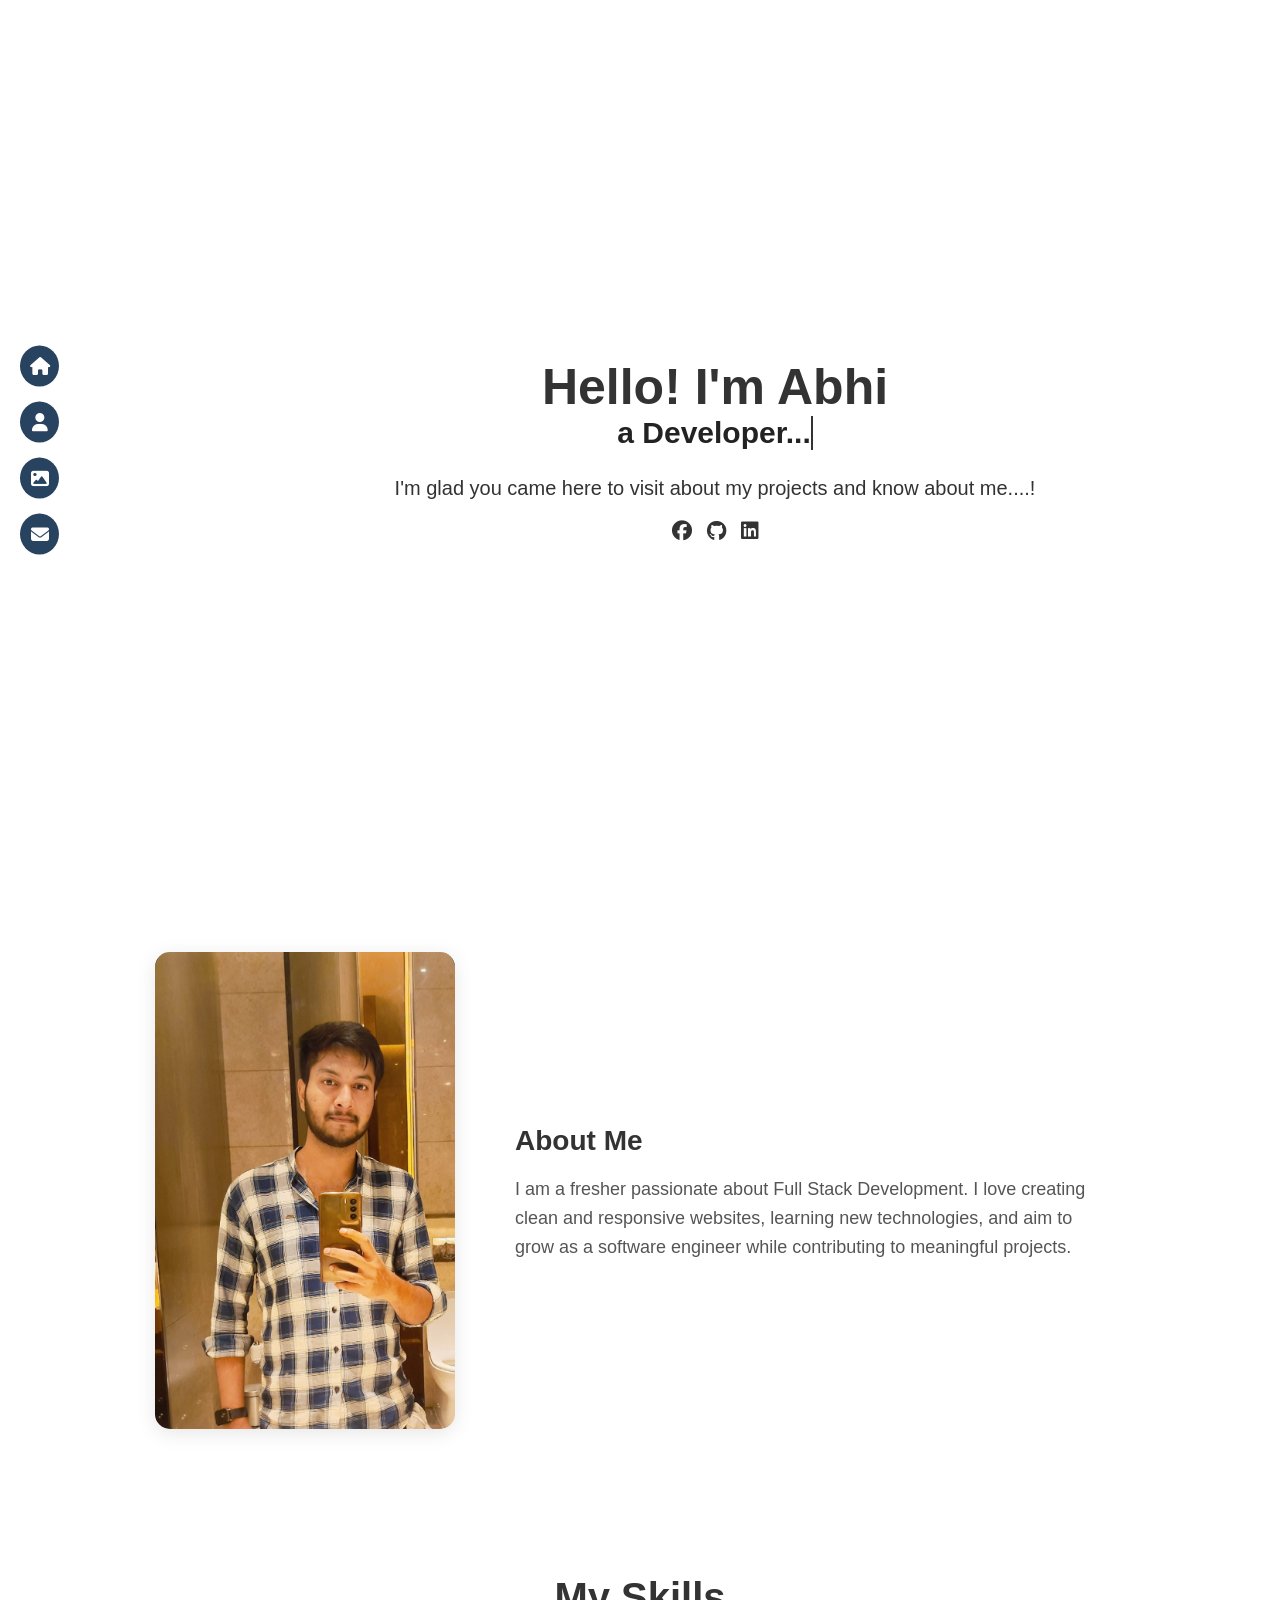
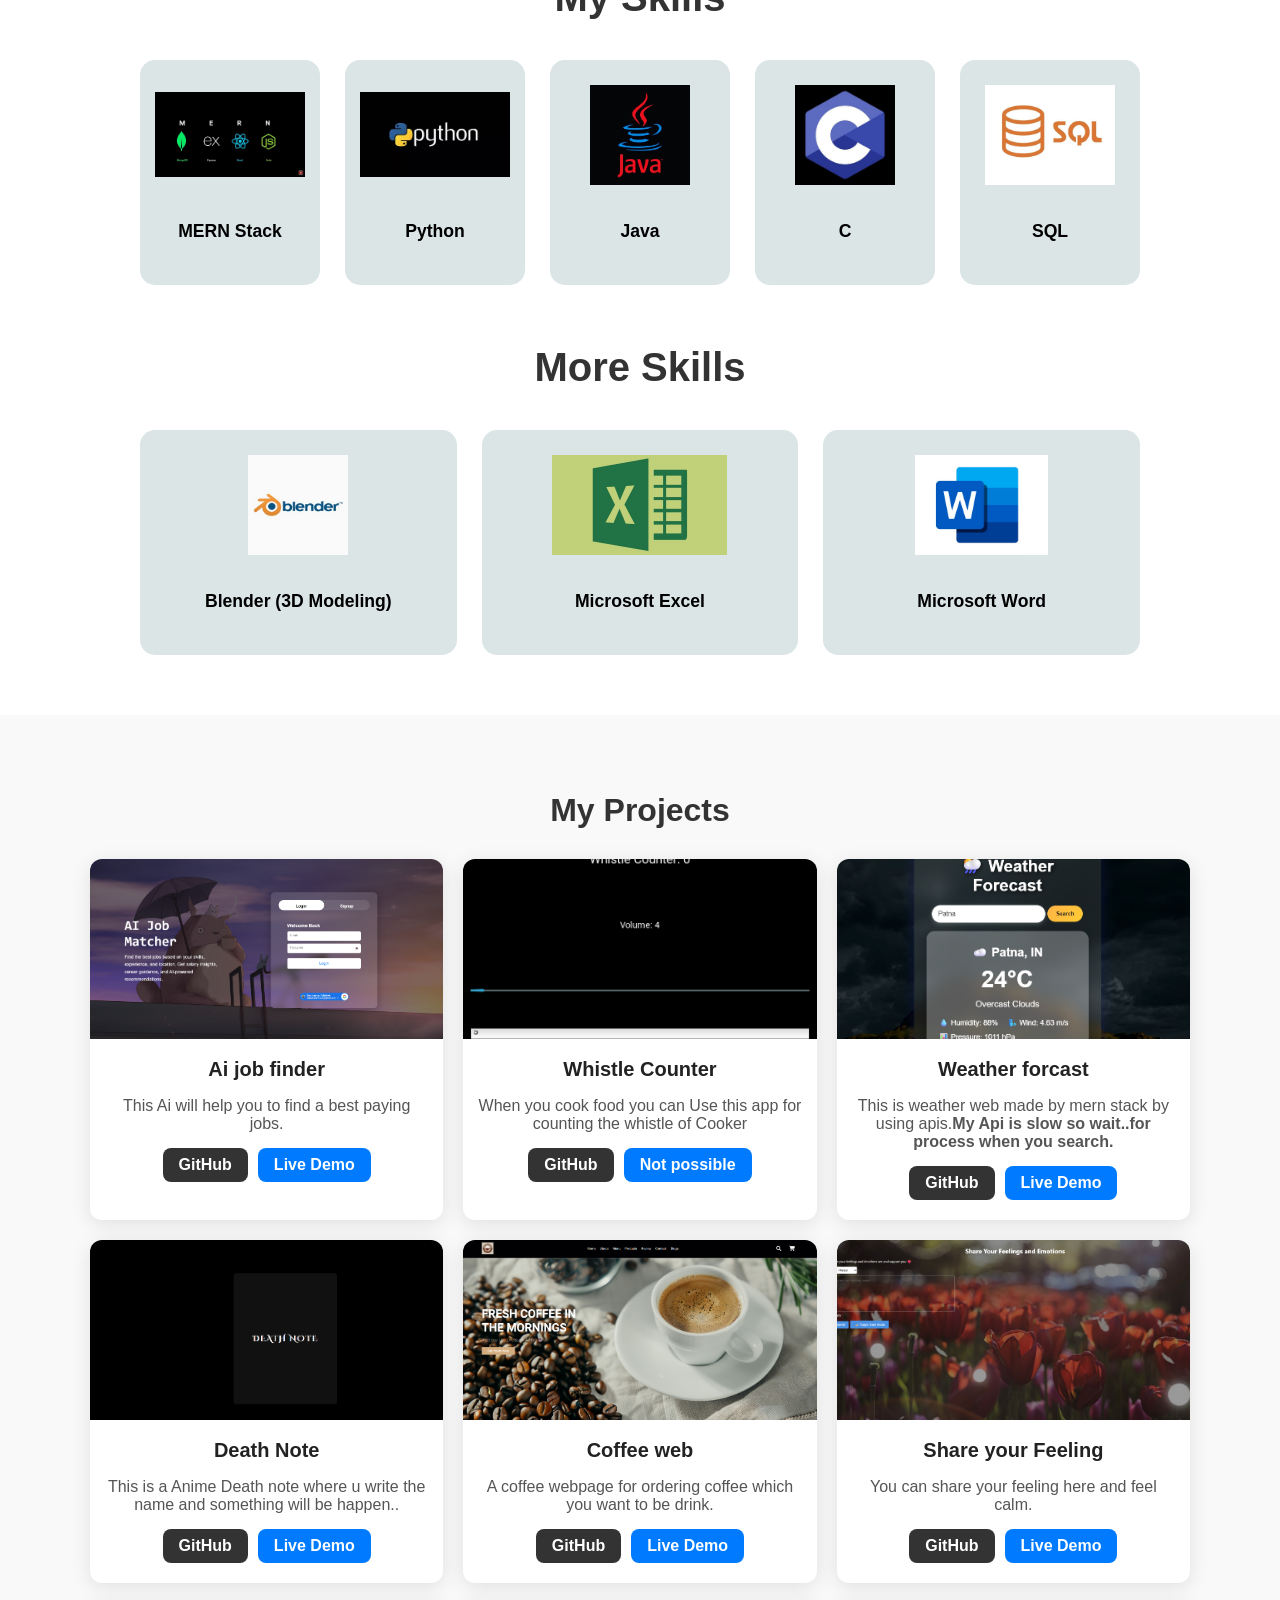
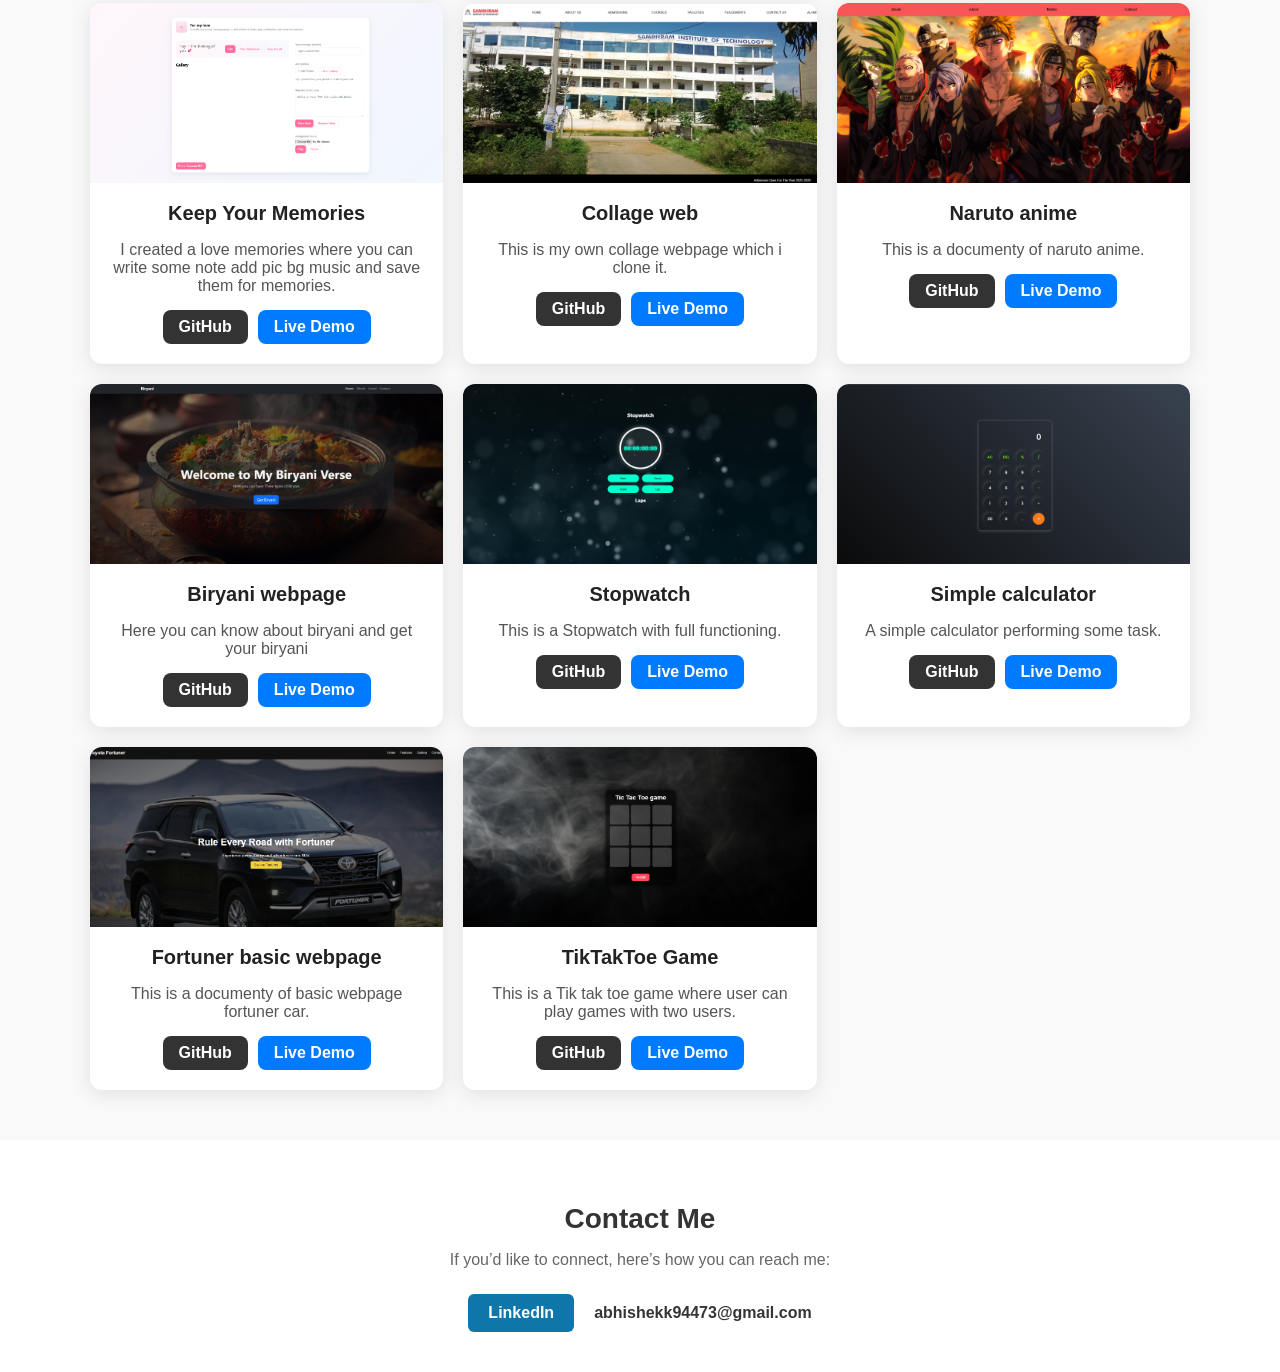
==== index.html @ 9a25ecd6 "BcaAbhishek" ====
<!DOCTYPE html>
<html lang="en">

<head>
    <meta charset="UTF-8">
    <meta name="viewport" content="width=device-width, initial-scale=1.0">
    <title>Portfolio</title>
    <link rel="stylesheet" href="https://cdnjs.cloudflare.com/ajax/libs/font-awesome/6.5.0/css/all.min.css">
    <link rel="stylesheet" href="portfolio.css">
    <link rel="icon" type="image/png" href="letter-a.png">
</head>

<body>
    <div class="home">
        <!-- Sidebar -->
        <div class="sidebar">
            <a href="#Home"><i class="fa fa-home"></i> <span>Home</span></a>
            <a href="#about"><i class="fa fa-user"></i> <span>About</span></a>
            <a href="#project"><i class="fa fa-image"></i> <span>Project</span></a>
            <a href="#contact"><i class="fa fa-envelope"></i> <span>Contact</span></a>
        </div>

        <!-- Hero Section -->
        <!-- Hero Section -->
        <div class="hero" id="Home">
            <h1>Hello! I'm Abhi <br /></h1>
            <h2>
                <span class="typing-text"></span>
            </h2>
            <p>I'm glad you came here to visit about my projects and know about me....!</p>
            <div class="socials">
                <a href="https://www.facebook.com/share/1Eb8wbLTsd/"><i class="fab fa-facebook"></i></a>
                <a href="https://github.com/BcaAbhishek"><i class="fab fa-github"></i></a>
                <a
                    href="https://www.linkedin.com/in/abhishek-kumar-50088525b?utm_source=share&utm_campaign=share_via&utm_content=profile&utm_medium=android_app">
                    <i class="fab fa-linkedin"></i></a>
            </div>
        </div>

    </div>
    <section class="about" id="about">
        <img src="img/WhatsApp Image 2025-08-15 at 15.00.18_488af823.jpg" alt="Profile">
        <div class="about-text">
            <h2>About Me</h2>
            <p>
                I am a fresher passionate about Full Stack Development. I love creating clean and responsive websites,
                learning new technologies, and aim to grow as a software engineer while contributing to meaningful
                projects.
            </p>
        </div>
    </section>

    <!-- Skills Section -->
    <!-- <section class="skills" id="skills">
    <h2>My Skills</h2>

    <div class="skills-container">

        <div class="skill-card">
            <img src="simg/MERN.jpg" alt="MERN Stack">
            <p>MERN Stack</p>
        </div>

        <div class="skill-card">
            <img src="simg/py.jpg" alt="Python">
            <p>Python</p>
        </div>

        <div class="skill-card">
            <img src="simg/Java.jpg" alt="Java">
            <p>Java</p>
        </div>

        <div class="skill-card">
            <img src="simg/c.jpg" alt="C">
            <p>C</p>
        </div>

        <div class="skill-card">
            <img src="simg/sql.jpg" alt="SQL">
            <p>SQL</p>
        </div>

        <div class="skill-card">
            <img src="simg/Ms Excel.jpg" alt="Excel">
            <p>Microsoft Excel</p>
        </div>

        <div class="skill-card">
            <img src="simg/msword.jpg" alt="Word">
            <p>Microsoft Word</p>
        </div>

    </div>
</section> -->
<section class="skills" id="skills">
    <h2>My Skills</h2>

    <div class="skills-container">
        <div class="skill-card">
            <img src="simg/MERN.jpg" alt="MERN Stack">
            <p>MERN Stack</p>
        </div>

        <div class="skill-card">
            <img src="simg/py.jpg" alt="Python">
            <p>Python</p>
        </div>

        <div class="skill-card">
            <img src="simg/Java.jpg" alt="Java">
            <p>Java</p>
        </div>

        <div class="skill-card">
            <img src="simg/c.jpg" alt="C">
            <p>C</p>
        </div>

        <div class="skill-card">
            <img src="simg/sql.jpg" alt="SQL">
            <p>SQL</p>
        </div>
    </div>

    <!-- More Skills -->
    <h2 class="more-skill-title">More Skills</h2>

    <div class="skills-container">
        <div class="skill-card">
            <img src="simg/blender.jpg" alt="Blender">
            <p>Blender (3D Modeling)</p>
        </div>

        <div class="skill-card">
            <img src="simg/Ms Excel.jpg" alt="Excel">
            <p>Microsoft Excel</p>
        </div>

        <div class="skill-card">
            <img src="simg/msword.jpg" alt="Word">
            <p>Microsoft Word</p>
        </div>
    </div>
</section>



    <section class="project" id="project">
        <h2>My Projects</h2>
        <div class="project-container">
            <!-- Project Card -->
            <div class="project-card">
                <img src="img/Screenshot 2026-03-21 151942.png" alt="Project Screenshot">
                <h3>Ai job finder</h3>
                <p>This Ai will help you to find a best paying jobs.</p>
                <div class="project-buttons">
                     <a href="https://github.com/BcaAbhishek/finalyear.project.github.io.git" target="_blank" class="btn github-btn">GitHub</a>
                    <a href="https://finalyear-project-github-io.vercel.app" target="_blank" class="btn live-btn">Live Demo</a>
                    
                </div>
            </div>
            <div class="project-card">
                <img src="img/Screenshot 2025-09-16 170627.png" alt="Project Screenshot">
                <h3>Whistle Counter</h3>
                <p>When you cook food you can Use this app for counting the whistle of Cooker</p>
                <div class="project-buttons">
                    <a href="https://github.com/BcaAbhishek/BcaAbhishek1/tree/c46d4b45d8e75037c0c43f7507c11b3618662ec8/whistle%20counter"
                        target="_blank" class="btn github-btn">GitHub</a>
                    <a href="msg.html" target="_blank" class="btn live-btn">Not possible</a>
                </div>
            </div>
            <div class="project-card">
                <img src="img/Screenshot 2025-10-30 170648.png" alt="Project Screenshot">
                <h3>Weather forcast</h3>
                <p>This is weather web made by mern stack by using apis.<b>My Api is slow so wait..for process when you search.</b></p>
                <div class="project-buttons">
                    <a href="https://github.com/BcaAbhishek/Weather1.io.github.git" target="_blank"
                        class="btn github-btn">GitHub</a>
                    <a href="https://weather-for-90.netlify.app/" target="_blank" class="btn live-btn">Live
                        Demo</a>
                </div>
            </div>
            <div class="project-card">
                <img src="img/Screenshot 2025-10-21 222250.png" alt="Project Screenshot">
                <h3>Death Note</h3>
                <p>This is a Anime Death note where u write the name and something will be happen..</p>
                <div class="project-buttons">
                    <a href="https://github.com/BcaAbhishek/Deathnote.git.io.git" target="_blank"
                        class="btn github-btn">GitHub</a>
                    <a href="https://deathnote-book-90.netlify.app/" target="_blank" class="btn live-btn">Live Demo</a>
                </div>
            </div>

            <div class="project-card">
                <img src="img/Screenshot 2025-08-15 155050.png" alt="Project Screenshot">
                <h3>Coffee web</h3>
                <p>A coffee webpage for ordering coffee which you want to be drink.</p>
                <div class="project-buttons">
                    <a href="https://github.com/BcaAbhishek/BcaAbhishek1/tree/2d65e335ea328a1eb42a8f7ea0c89738dd8c7d3c/coffee%20web%20abhi"
                        target="_blank" class="btn github-btn">GitHub</a>
                    <a href="https://unique-blancmange-56cfd1.netlify.app/" target="_blank" class="btn live-btn">Live
                        Demo</a>
                </div>
            </div>

            <div class="project-card">
                <img src="img/Screenshot 2025-08-15 155809.png" alt="Project Screenshot">
                <h3>Share your Feeling</h3>
                <p>You can share your feeling here and feel calm.</p>
                <div class="project-buttons">
                    <a href="https://github.com/BcaAbhishek/shareur.filing.io.git" target="_blank"
                        class="btn github-btn">GitHub</a>
                    <a href="https://shareur-filing-io.onrender.com" target="_blank" class="btn live-btn">Live
                        Demo</a>
                </div>
            </div>
            <div class="project-card">
                <img src="img/Screenshot 2025-08-24 163322.png" alt="Project Screenshot">
                <h3>Keep Your Memories</h3>
                <p>I created a love memories where you can write some note add pic bg music and save them for memories.
                </p>
                <div class="project-buttons">
                    <a href="https://github.com/BcaAbhishek/memories.github.io.git" target="_blank"
                        class="btn github-btn">GitHub</a>
                    <a href="https://lovemsg-memo-abhi990.netlify.app/" target="_blank" class="btn live-btn">Live
                        Demo</a>
                </div>
            </div>

            <div class="project-card">
                <img src="img/Screenshot 2025-08-15 153736.png" alt="Project Screenshot">
                <h3>Collage web</h3>
                <p>This is my own collage webpage which i clone it.</p>
                <div class="project-buttons">
                    <a href="https://github.com/BcaAbhishek/collage-web.git" target="_blank"
                        class="btn github-btn">GitHub</a>
                    <a href="constration.html" target="_blank" class="btn live-btn">Live Demo</a>
                </div>
            </div>
            <div class="project-card">
                <img src="img/Screenshot 2025-08-15 160934.png" alt="Project Screenshot">
                <h3>Naruto anime</h3>
                <p>This is a documenty of naruto anime.</p>
                <div class="project-buttons">
                    <a href="https://github.com/BcaAbhishek/ahhitheakatsuki.github.io.git" target="_blank"
                        class="btn github-btn">GitHub</a>
                    <a href="https://bcaabhishek.github.io/ahhitheakatsuki.github.io/" target="_blank"
                        class="btn live-btn">Live Demo</a>
                </div>
            </div>
            <div class="project-card">
                <img src="img/Screenshot 2025-09-03 215309.png" alt="Project Screenshot">
                <h3>Biryani webpage</h3>
                <p>Here you can know about biryani and get your biryani</p>
                <div class="project-buttons">
                    <a href="https://github.com/BcaAbhishek/BcaAbhishek1/tree/fd51b8ed9f3d3aab56fc068a581ff946d1acae28/internship-task-3"
                        target="_blank" class="btn github-btn">GitHub</a>
                    <a href="https://getur-biryani-abhi90.netlify.app/" target="_blank" class="btn live-btn">Live
                        Demo</a>
                </div>
            </div>
            <div class="project-card">
                <img src="img/Screenshot 2025-08-18 192107.png" alt="Project Screenshot">
                <h3>Stopwatch</h3>
                <p>This is a Stopwatch with full functioning.</p>
                <div class="project-buttons">
                    <a href="https://github.com/BcaAbhishek/SCT_WD_2.git" target="_blank"
                        class="btn github-btn">GitHub</a>
                    <a href="https://stopwatch-web-abhi90.netlify.app/" target="_blank" class="btn live-btn">Live
                        Demo</a>
                </div>
            </div>
            <div class="project-card">
                <img src="img/Screenshot 2025-08-15 154535.png" alt="Project Screenshot">
                <h3>Simple calculator</h3>
                <p>A simple calculator performing some task.</p>
                <div class="project-buttons">
                    <a href="https://github.com/BcaAbhishek/BcaAbhishek1/tree/2d65e335ea328a1eb42a8f7ea0c89738dd8c7d3c/calculator"
                        target="_blank" class="btn github-btn">GitHub</a>
                    <a href="https://delightful-pavlova-b6eb19.netlify.app/" target="_blank" class="btn live-btn">Live
                        Demo</a>
                </div>
            </div>
            <div class="project-card">
                <img src="img/Screenshot 2025-08-17 193106.png" alt="Project Screenshot">
                <h3>Fortuner basic webpage</h3>
                <p>This is a documenty of basic webpage fortuner car.</p>
                <div class="project-buttons">
                    <a href="https://github.com/BcaAbhishek/SCT_WD_1.git" target="_blank"
                        class="btn github-btn">GitHub</a>
                    <a href="https://abhi-task1-landingpage.netlify.app/" target="_blank" class="btn live-btn">Live
                        Demo</a>
                </div>
            </div>
            <div class="project-card">
                <img src="img/Screenshot 2025-08-19 192153.png" alt="Project Screenshot">
                <h3>TikTakToe Game</h3>
                <p>This is a Tik tak toe game where user can play games with two users.</p>
                <div class="project-buttons">
                    <a href="https://github.com/BcaAbhishek/SCT_WD_3.git" target="_blank"
                        class="btn github-btn">GitHub</a>
                    <a href="https://task3-tiktaktoe-abhi990.netlify.app/" target="_blank" class="btn live-btn">Live
                        Demo</a>
                </div>
            </div>
            

        </div>
    </section>

    <section class="contact" id="contact">
        <h2>Contact Me</h2>
        <p>If you’d like to connect, here’s how you can reach me:</p>

        <div class="contact-links">
            <a href="https://www.linkedin.com/in/abhishek-kumar-50088525b?utm_source=share&utm_campaign=share_via&utm_content=profile&utm_medium=android_app"
                target="_blank" class="contact-btn linkedin">LinkedIn</a>
            <span class="email-text">abhishekk94473@gmail.com</span>
        </div>
    </section>


    <script src="portfolio.js"></script>
</body>

</html>
---- portfolio.css ----
body {
    margin: 0;
    font-family: Arial, sans-serif;
    height: 100vh;
    color: #333;
}
html {
  scroll-behavior: smooth;
}

.sidebar {
    position: fixed;
    top: 50%;
    left: 20px;
    transform: translateY(-50%);
    display: flex;
    flex-direction: column;
    gap: 15px;
    z-index: 1000;
}

.sidebar a {
    display: flex;
    align-items: center;
    gap: 8px;
    background: #28435f;
    color: white;
    padding: 10px;
    border-radius: 50%;
    font-size: 12px;
    text-decoration: none;
    width: 19px;
    overflow: hidden;
    white-space: nowrap;
    transition: all 0.3s ease;
}

.sidebar a i {
    font-size: 18px;
    min-width: 20px;
    text-align: center;
}

.sidebar a span {
    opacity: 0;
    transition: opacity 0.2s ease;
    font-size: 18px;
}

.sidebar a:hover {
    width: 140px;
    border-radius: 50px;
    padding: 10px 20px;
}

.sidebar a:hover span {
    opacity: 1;
}

.sidebar a:active {
    transform: scale(0.95);
}

.hero {
    display: flex;
    justify-content: center;
    align-items: center;
    height: 100vh;
    text-align: center;
    flex-direction: column;
    padding-left: 150px;
}

.hero h1 {
    font-size: 50px;
    margin: 0;
}
.hero h2{
    font-size: 30px;
    margin: 0;
}
.typing-text {
  font-size: 30px;
  color: #222;
  font-weight: bold;
  border-right: 2px solid #333;
  white-space: nowrap;
  overflow: hidden;
  display: inline-block;
  animation: blink 0.8s infinite;
}

@keyframes blink {
  0%, 50% { border-color: transparent; }
  50%, 100% { border-color: #333; }
}


.hero p {
    font-size: 20px;
    margin: 15px 5 20px;
}

.socials {
    display: flex;
    gap: 15px;
    justify-content: center;
}

.socials a {
    font-size: 20px;
    color: #333;
    transition: 0.3s;
}

.socials a:hover {
    color: #3f5164;
    transform: scale(1.2);
}

.socials a:active {
    transform: scale(0.9);
}



.about {
    display: flex;
    flex-wrap: wrap; /* Allows stacking on smaller screens */
    gap: 50px;
    margin: 2rem auto;
    padding: 20px;
    background: white;
    align-items: center;
    justify-content: center;
    opacity: 0;
    transform: translateX(100px);
    transition: all 1s cubic-bezier(0.77, 0, 0.175, 1);
    max-width: 1200px;
}

.about.show {
    opacity: 1;
    transform: translateX(0);
}

.about img {
    width: 300px;
    max-width: 100%;
    border-radius: 15px;
    transition: 0.3s ease;
    box-shadow: 0 4px 20px rgba(0, 0, 0, 0.1);
}

.about img:hover {
    transform: translateY(-10px) scale(1.05);
    box-shadow: 0 15px 40px rgba(0,255,255,0.4);
}

.about-text {
    max-width: 600px;
    padding: 10px;
}

.about-text h2 {
    font-size: 28px;
    margin-bottom: 15px;
    color: #333;
}

.about-text p {
    font-size: 18px;
    color: #555;
    line-height: 1.6;
}

/* ===== Responsive Design ===== */

/* For tablets */
@media (max-width: 992px) {
  .hero h1 {
    font-size: 2.5rem;
  }

  .hero p {
    font-size: 1rem;
  }

  nav ul {
    display: flex;
    flex-direction: column;
    align-items: center;
  }

  nav ul li {
    margin: 10px 0;
  }

  .projects, .about, .contact {
    padding: 50px 20px;
  }
}

/* For phones */
@media (max-width: 600px) {
  body {
    padding: 0;
    margin: 0;
  }

  header {
    flex-direction: column;
    text-align: center;
  }

  .hero {
    padding: 60px 20px;
  }

  .hero h1 {
    font-size: 2rem;
  }

  .hero h2 {
    font-size: 1.2rem;
  }

  .hero p {
    font-size: 0.95rem;
  }

  .projects-grid {
    grid-template-columns: 1fr;
    gap: 20px;
  }

  footer {
    padding: 10px;
  }
}

/* Skills Section */
.skills {
    padding: 60px 20px;
    text-align: center;
}

.skills h2 {
    font-size: 2.5rem;
    margin-bottom: 40px;
}

.skills-container {
    display: grid;
    grid-template-columns: repeat(auto-fit, minmax(160px, 1fr));
    gap: 25px;
    max-width: 1000px;
    margin: auto;
}

.skill-card {
    background: #dbe5e6;
    border-radius: 15px;
    padding: 25px 15px;
    transition: 0.3s ease;
   
}

.skill-card:hover {
    transform: translateY(-10px) scale(1.05);
    box-shadow: 0 15px 40px rgba(0,255,255,0.4);
}

.skill-card img {
    width: 100%;
    height: 100px;
    object-fit: contain;
    margin-bottom: 15px;
}

.skill-card p {
    font-size: 1.1rem;
    font-weight: 600;
    color: black;
}
.more-skill-title {
    margin-top: 60px;
    font-size: 2rem;
    text-align: center;
}



.project {
    padding: 50px 20px;
    background: #f9f9f9;
    text-align: center;
   
}

.project-card:hover {
    transform: translateY(-10px) scale(1.05);
    box-shadow: 0 15px 40px rgba(0,255,255,0.4);
}
.project h2 {
    font-size: 32px;
    margin-bottom: 30px;
    color: #333;
}

.project-container {
    display: grid;
    grid-template-columns: repeat(auto-fit, minmax(280px, 1fr));
    gap: 20px;
    max-width: 1100px;
    margin: 0 auto;
    
}

.project-card {
    background: white;
    border-radius: 12px;
    overflow: hidden;
    box-shadow: 0 4px 20px rgba(0,0,0,0.1);
    transition: transform 0.3s ease;
    padding-bottom: 20px;
   
}

.project-card:hover {
    transform: translateY(-5px);
}

.project-card img {
    width: 100%;
    height: 180px;
    object-fit: cover;
}

.project-card h3 {
    font-size: 20px;
    margin: 15px 0 10px;
    color: #222;
}

.project-card p {
    font-size: 16px;
    color: #555;
    padding: 0 15px;
    margin-bottom: 15px;
}

.project-buttons {
    display: flex;
    justify-content: center;
    gap: 10px;
}

.btn {
    padding: 8px 16px;
    border-radius: 8px;
    text-decoration: none;
    font-weight: bold;
    transition: all 0.3s ease;
    color: white;
}


.github-btn {
    background: #333;
}

.github-btn:hover {
    background: #555;
}

.live-btn {
    background: #007bff;
}

.live-btn:hover {
    background: #0056b3;
}

/* Responsive adjustments */
@media (max-width: 600px) {
    .project-card img {
        height: 150px;
    }
}



.contact {
    padding: 40px 20px;
    background: #fff;
    text-align: center;
}

.contact h2 {
    font-size: 28px;
    margin-bottom: 10px;
    color: #333;
}

.contact p {
    font-size: 16px;
    color: #666;
    margin-bottom: 25px;
}

.contact-links {
    display: flex;
    justify-content: center;
    gap: 20px;
    flex-wrap: wrap;
    align-items: center;
}

.contact-btn {
    padding: 10px 20px;
    border-radius: 6px;
    text-decoration: none;
    font-size: 16px;
    font-weight: bold;
    color: white;
    transition: background 0.3s ease;
}

.linkedin {
    background: #0e76a8;
}

.linkedin:hover {
    background: #084c73;
}

.email-text {   
    font-size: 16px;
    color: #363535;
    font-weight: bold;
}




/* Fade-in animation for sections */
section, .hero, .about, .projects, .contact {
  opacity: 0;
  transform: translateY(40px);
  transition: opacity 0.8s ease, transform 0.8s ease;
}

section.visible, .hero.visible, .about.visible, .projects.visible, .contact.visible {
  opacity: 1;
  transform: translateY(0);
}
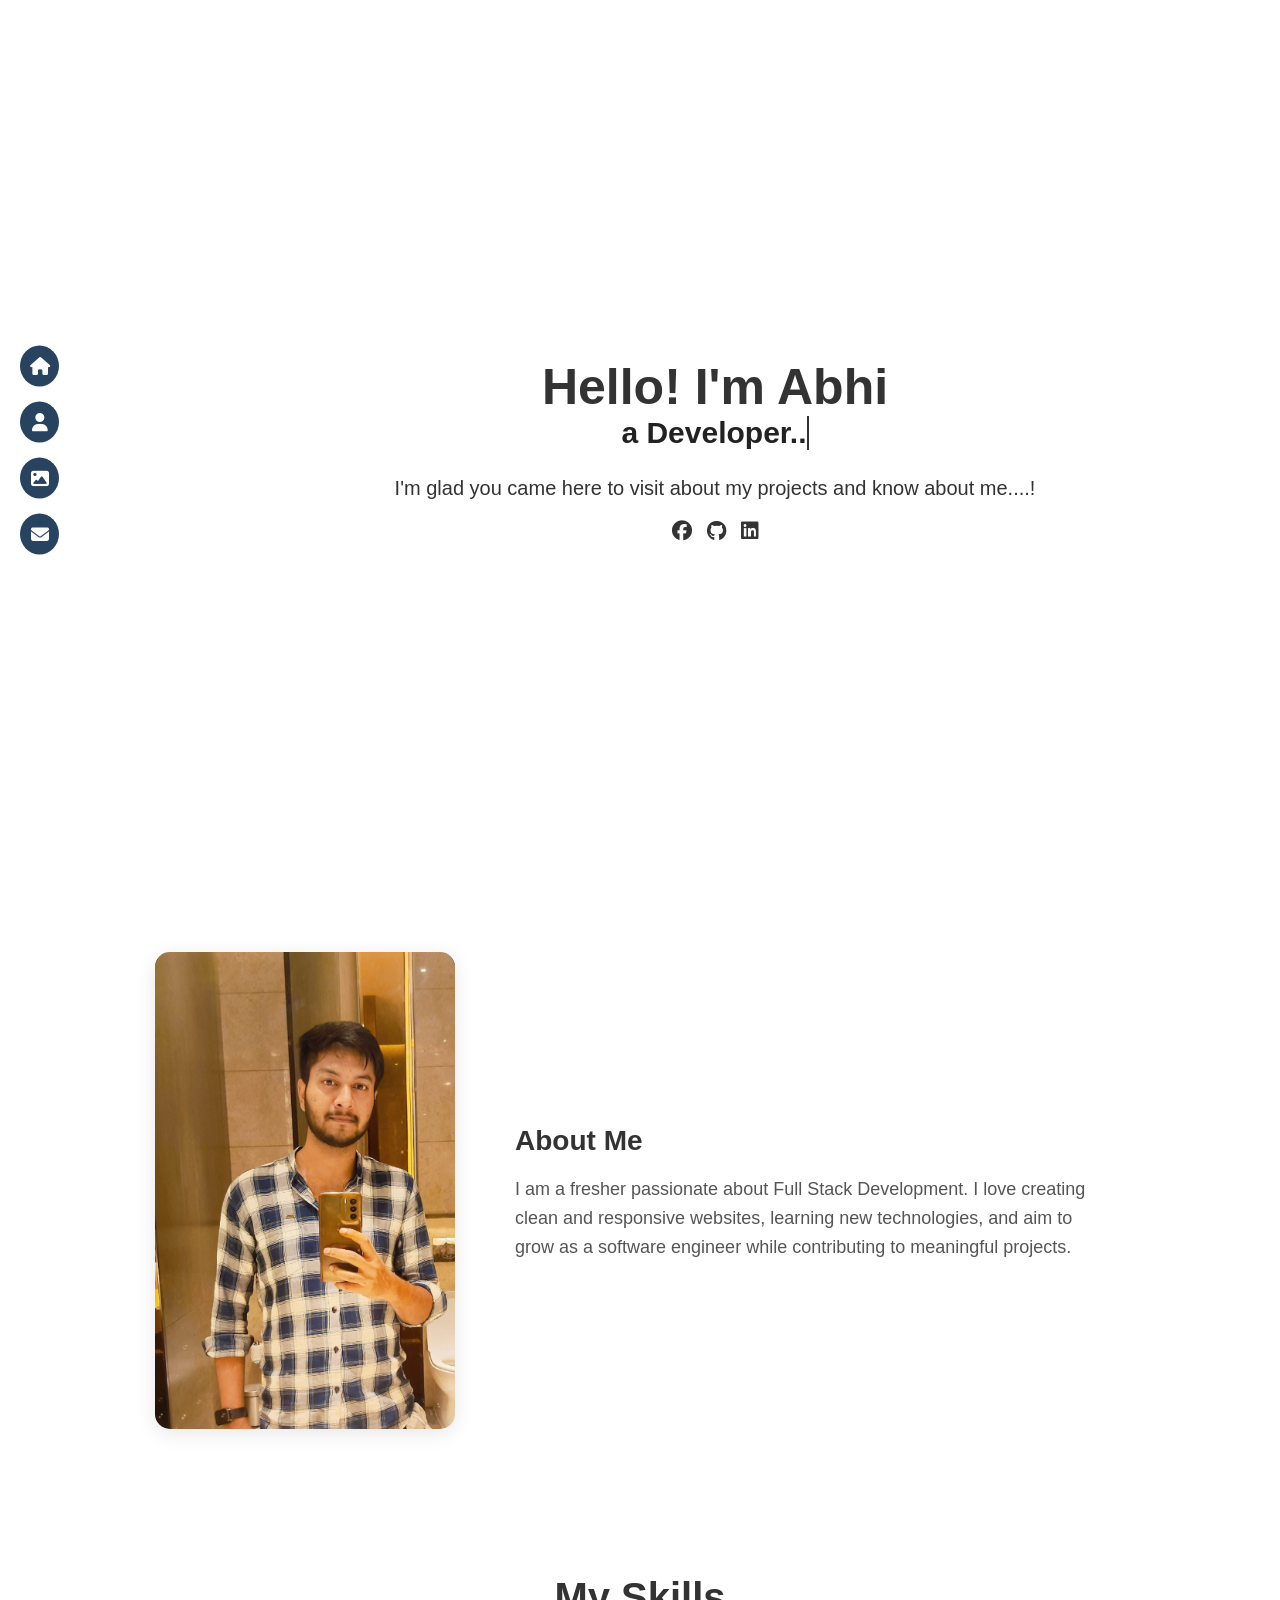
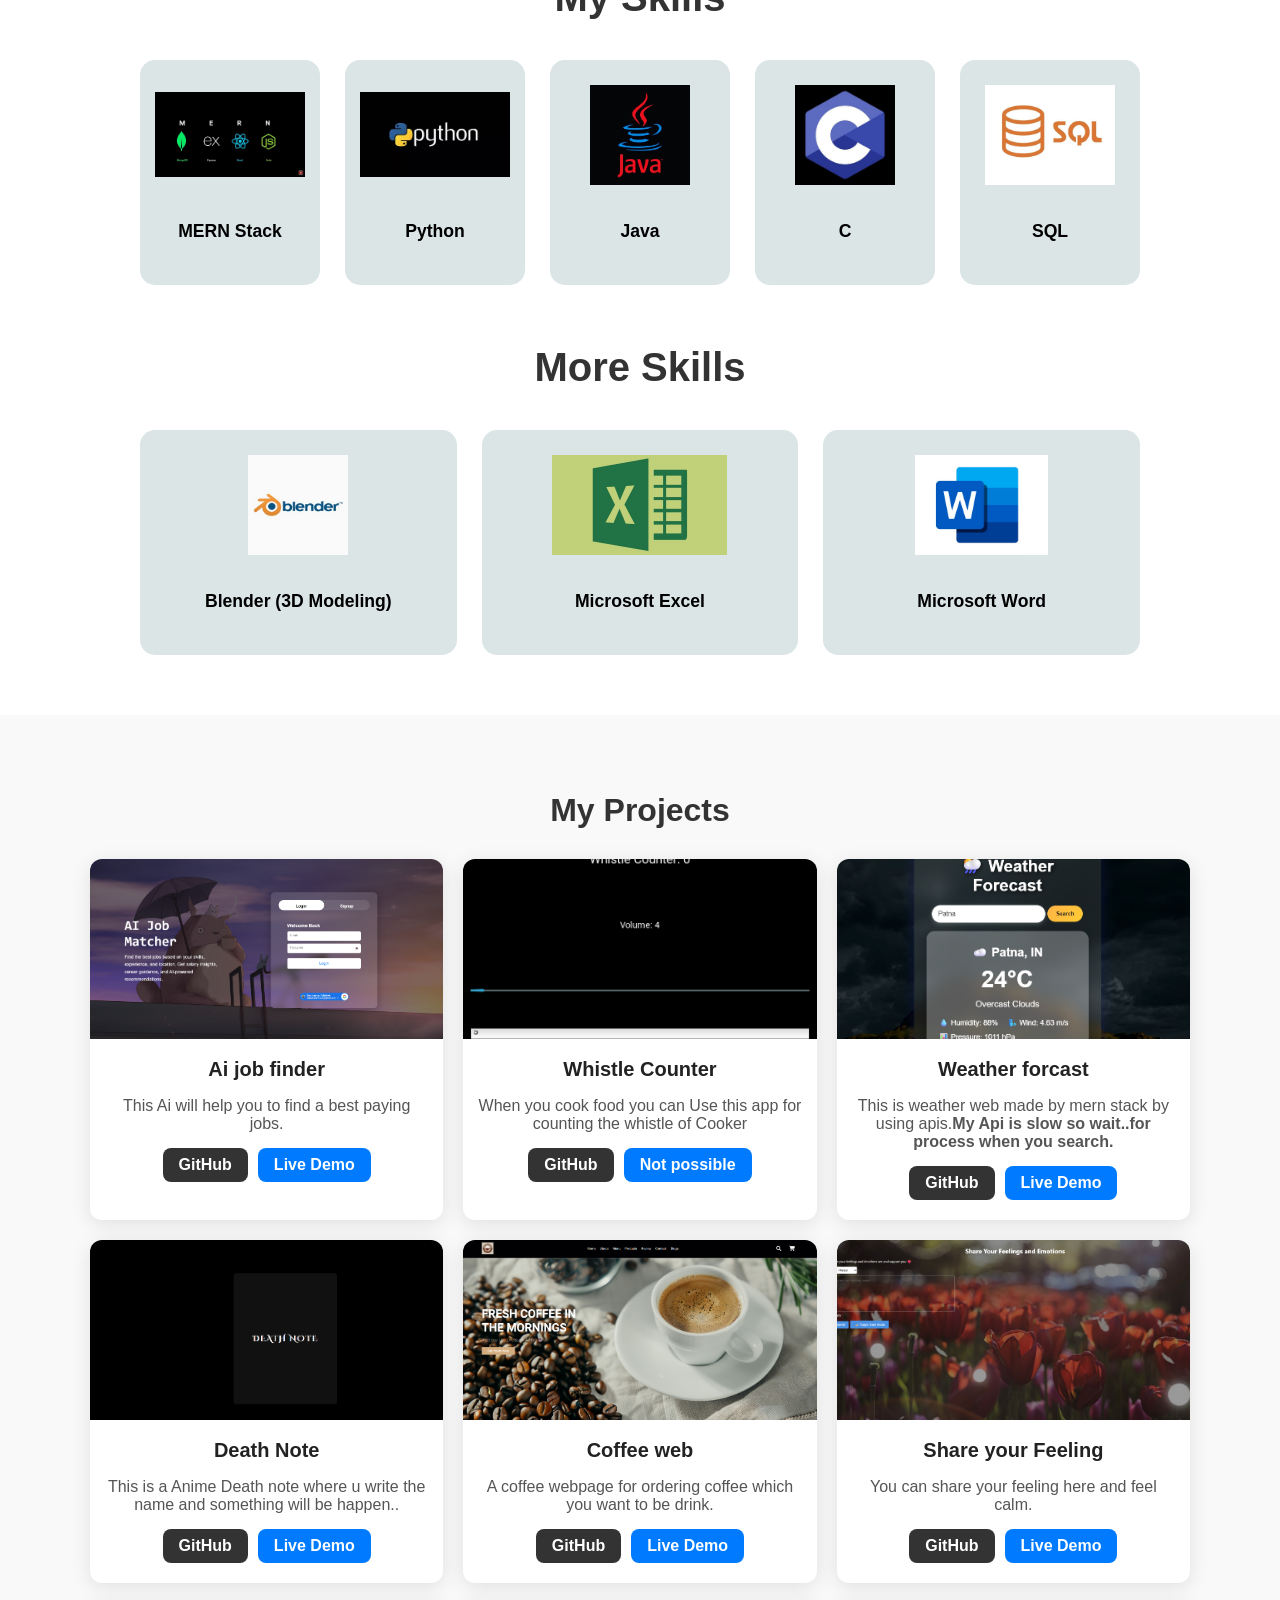
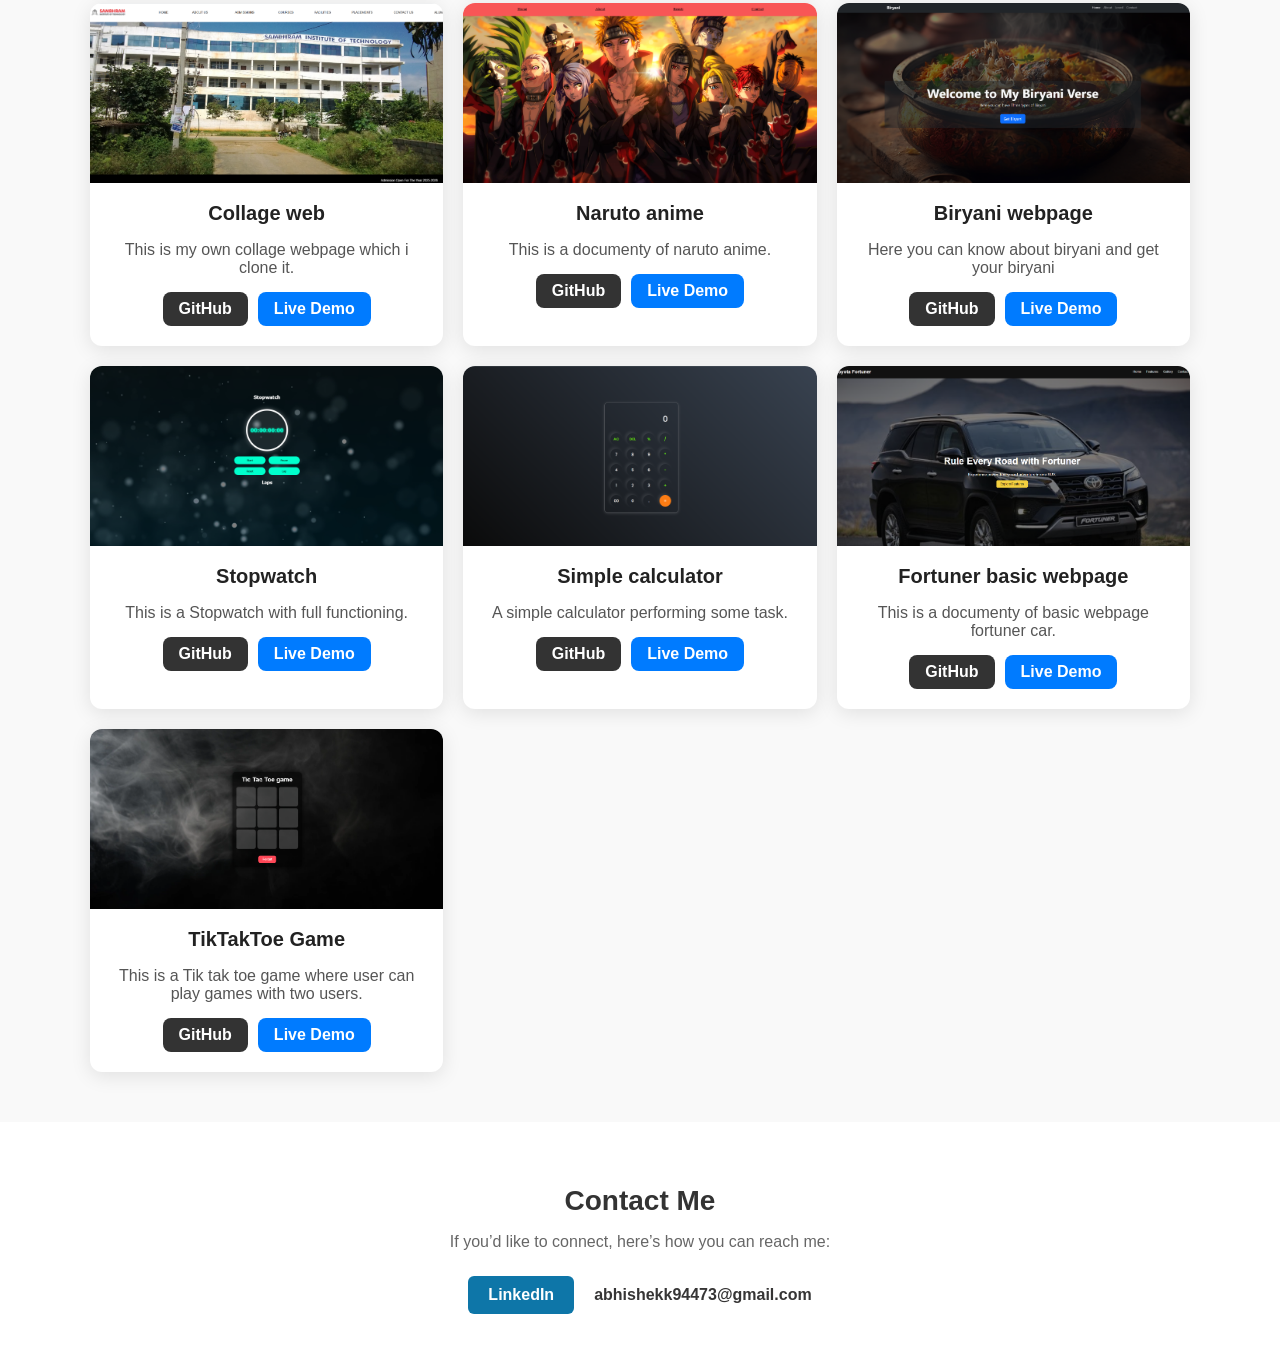
==== commit d5e0a1c5: "Update index.html" ====
--- a/index.html
+++ b/index.html
@@ -143,9 +143,6 @@
         </div>
     </div>
 </section>
-
-
-
     <section class="project" id="project">
         <h2>My Projects</h2>
         <div class="project-container">
@@ -156,7 +153,7 @@
                 <p>This Ai will help you to find a best paying jobs.</p>
                 <div class="project-buttons">
                      <a href="https://github.com/BcaAbhishek/finalyear.project.github.io.git" target="_blank" class="btn github-btn">GitHub</a>
-                    <a href="https://finalyear-project-github-io.vercel.app" target="_blank" class="btn live-btn">Live Demo</a>
+                    <a href="" target="_blank" class="btn live-btn">Live Demo</a>
                     
                 </div>
             </div>
@@ -215,7 +212,7 @@
                         Demo</a>
                 </div>
             </div>
-            <div class="project-card">
+            <!-- <div class="project-card">
                 <img src="img/Screenshot 2025-08-24 163322.png" alt="Project Screenshot">
                 <h3>Keep Your Memories</h3>
                 <p>I created a love memories where you can write some note add pic bg music and save them for memories.
@@ -226,7 +223,7 @@
                     <a href="https://lovemsg-memo-abhi990.netlify.app/" target="_blank" class="btn live-btn">Live
                         Demo</a>
                 </div>
-            </div>
+            </div> -->
 
             <div class="project-card">
                 <img src="img/Screenshot 2025-08-15 153736.png" alt="Project Screenshot">
@@ -324,4 +321,4 @@
     <script src="portfolio.js"></script>
 </body>
 
-</html>+</html>
